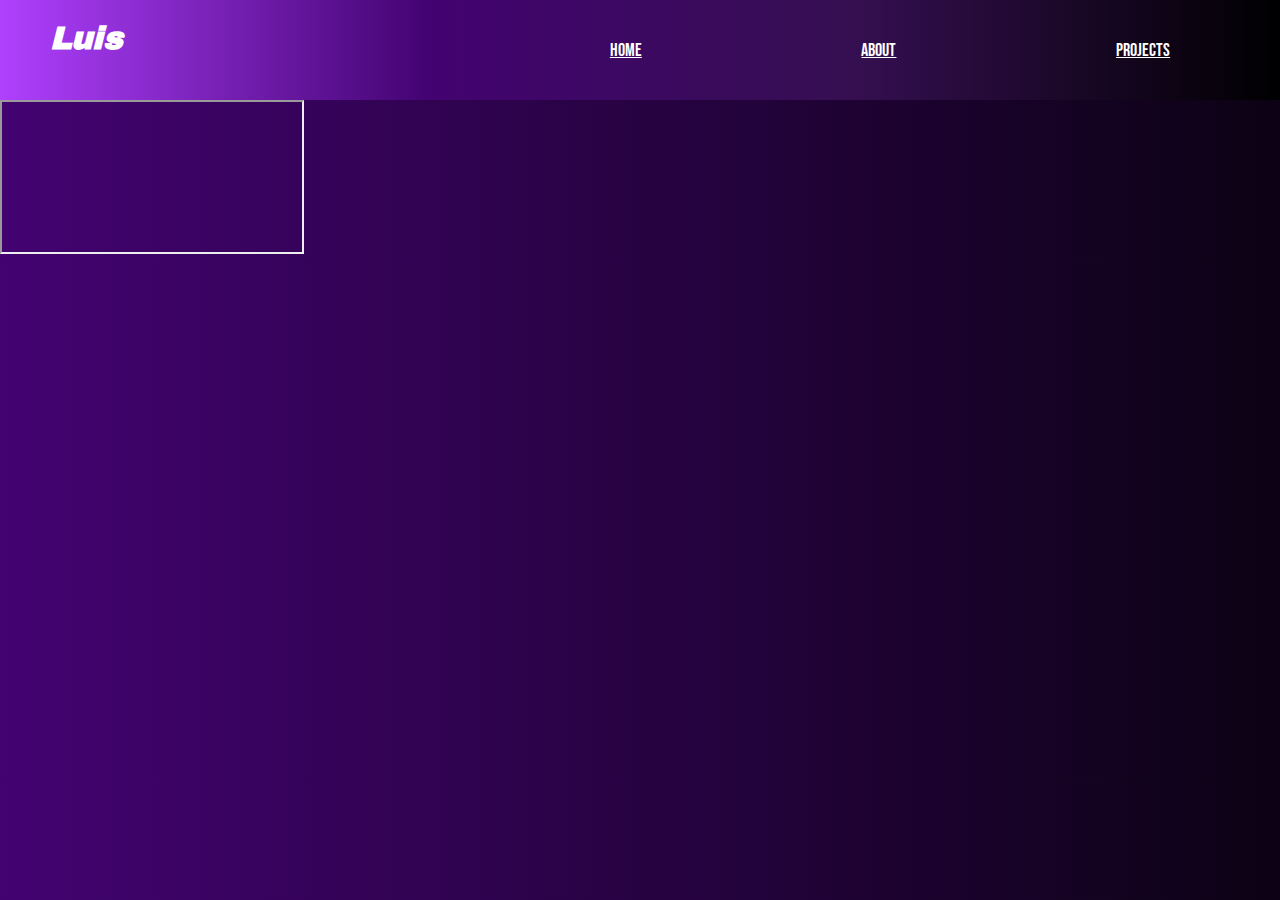
==== pages/Projects/projects.html @ f7648916 "portifolio" ====
<!DOCTYPE html>
<html lang="pt-br">
<head>
    <meta charset="UTF-8">
    <meta name="viewport" content="width=device-width, initial-scale=1.0">
    <title>Projects</title>


    <link rel="stylesheet" href="style.css">

    <link href="https://fonts.googleapis.com/css2?family=Archivo+Black&display=swap" rel="stylesheet">

    <link rel="preconnect" href="https://fonts.googleapis.com">
    <link rel="preconnect" href="https://fonts.gstatic.com" crossorigin>
    
    <link href="https://fonts.googleapis.com/css2?family=Bebas+Neue&display=swap" rel="stylesheet">
</head>
<body>
    
    <div class="header">
        <div class="title">
            <h1 id="text-logo">Luis</h1>
        </div>
        <div class="menu">
            <a href="/index.html">
                <p>Home</p>
            </a>
            <a href="/pages/About/about.html">
                <p>About</p>
            </a>
            <a href="./projects.html">
                <p>Projects</p>
            </a>
        </div>
    </div>

    <iframe src="https://github.com/Luis-unk/-Controle"></iframe>
    
    
</body>
</html>
---- pages/Projects/style.css ----
body{
    margin: 0px;
    font-family: "Bebas Neue", sans-serif;
    font-size: 16px;
    background: linear-gradient(to right, #430371, #0c0214);
}


.header {
    background: linear-gradient(to right, #af40fe,#430371, #350f51, Black);
    display: flex;
    height: 100px;

}



.title {
    font-family: "Archivo Black", sans-serif;
    font-style: italic;
    min-width: 450px;
    margin-left: 50px;
    align-items: center;
    color: white;
}

.menu {
    font-size: 18px;
    color:white;
    width: 100%;
    display: flex;
    justify-content: space-around;
    align-items: center;
}

.conteudo {
    margin-top: 10px;
    padding: 10px;
    display: flex;
}

.perfil {
    align-items: center;
    font-family: "Archivo Black", sans-serif;
    font-size: 32px;
    min-width: 1000px;
    align-items: start;
    margin-left: 100px;
    height: 400px;
    color: #d39dfa;

}

.images {
    min-width: 400px;
    align-items:center;
    display: flex;
    /* background-color: aliceblue; */
}

#luis {
    height: 200px;
    width: 200px;
    border-radius: 100%;
}


.icons {
    display: flex;
    align-items: center;
    padding: 10px;
    height: 50px;
    width: 50px;
}

#item3 {
    font-size: 16px;
}

#git {
    padding: 10px;
    height: 40px;
    width: 40px;
}

#linke {
    padding: 10px;
    height: 40px;
    width: 40px;
}

#insta {
    padding: 10px;
    height: 40px;
    width: 40px;
}


.buttons {
    display: flex;
    background-color: aqua;
    font-size: 20px;
    border-radius: 50%;
}

#contact {
    margin-left: 400px;
    border-radius: 10%;
    border: none;
}

a {
    color: white;
}
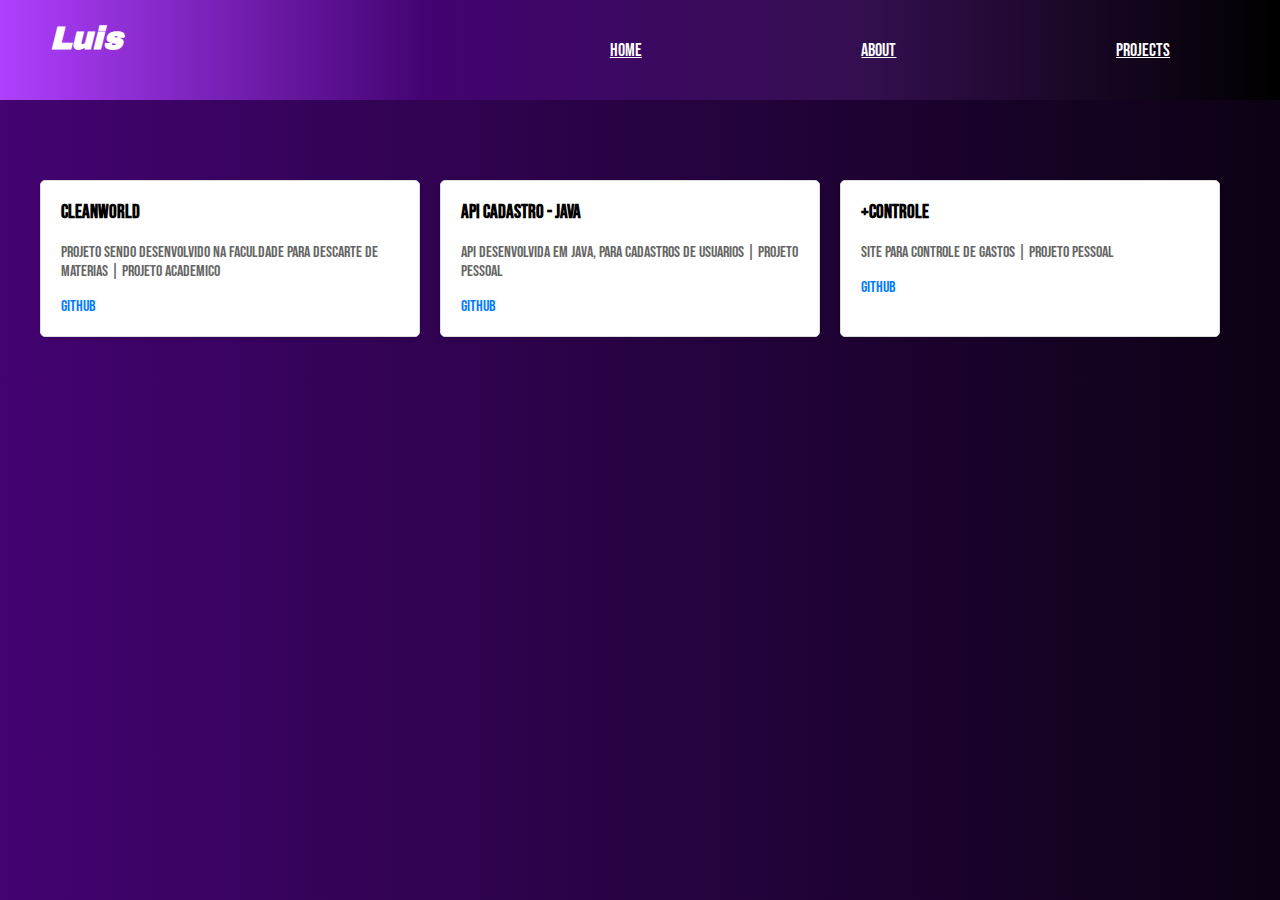
==== commit ae43884c: "Portifolio Finalizado" ====
--- a/pages/Projects/projects.html
+++ b/pages/Projects/projects.html
@@ -34,7 +34,22 @@
         </div>
     </div>
 
-    <iframe src="https://github.com/Luis-unk/-Controle"></iframe>
+    <div class="container">
+        <div class="project-box">
+            <h3>CleanWorld</h3>
+        <p>Projeto sendo desenvolvido na faculdade para descarte de materias | Projeto Academico</p>
+            <a href="https://github.com/Luis-unk/CleanWorld">github</a>
+        </div>
+        <div class="project-box">
+            <h3>Api Cadastro - JAVA</h3>
+            <p>API desenvolvida em java, para cadastros de usuarios | Projeto Pessoal</p>
+            <a href="https://github.com/Luis-unk/apiCadastro-JAVA">github</a>
+        </div>
+        <div class="project-box">
+            <h3>+Controle</h3>
+            <p>Site para controle de gastos | Projeto Pessoal</p>
+            <a href="https://github.com/Luis-unk/-Controle">GitHub</a>
+        </div>
     
     
 </body>
--- a/pages/Projects/style.css
+++ b/pages/Projects/style.css
@@ -112,3 +112,52 @@
 a {
     color: white;
 }
+
+
+.container {
+    display: flex;
+    flex-wrap: wrap;
+    margin: 40px;
+    gap: 20px;
+}
+
+.project-box {
+    align-items: center;
+    margin-top: 40px;
+    background-color: #fff;
+    border: 1px solid #ddd;
+    border-radius: 5px;
+    box-shadow: 0 2px 4px rgba(0, 0, 0, 0.1);
+    padding: 20px;
+    width: calc(33.333% - 20px);
+    box-sizing: border-box;
+}
+
+.project-box h3 {
+    margin-top: 0;
+}
+
+.project-box p {
+    color: #666;
+}
+
+.project-box a {
+    color: #007BFF;
+    text-decoration: none;
+}
+
+.project-box a:hover {
+    text-decoration: underline;
+}
+
+@media (max-width: 768px) {
+    .project-box {
+        width: calc(50% - 20px);
+    }
+}
+
+@media (max-width: 480px) {
+    .project-box {
+        width: 100%;
+    }
+}
